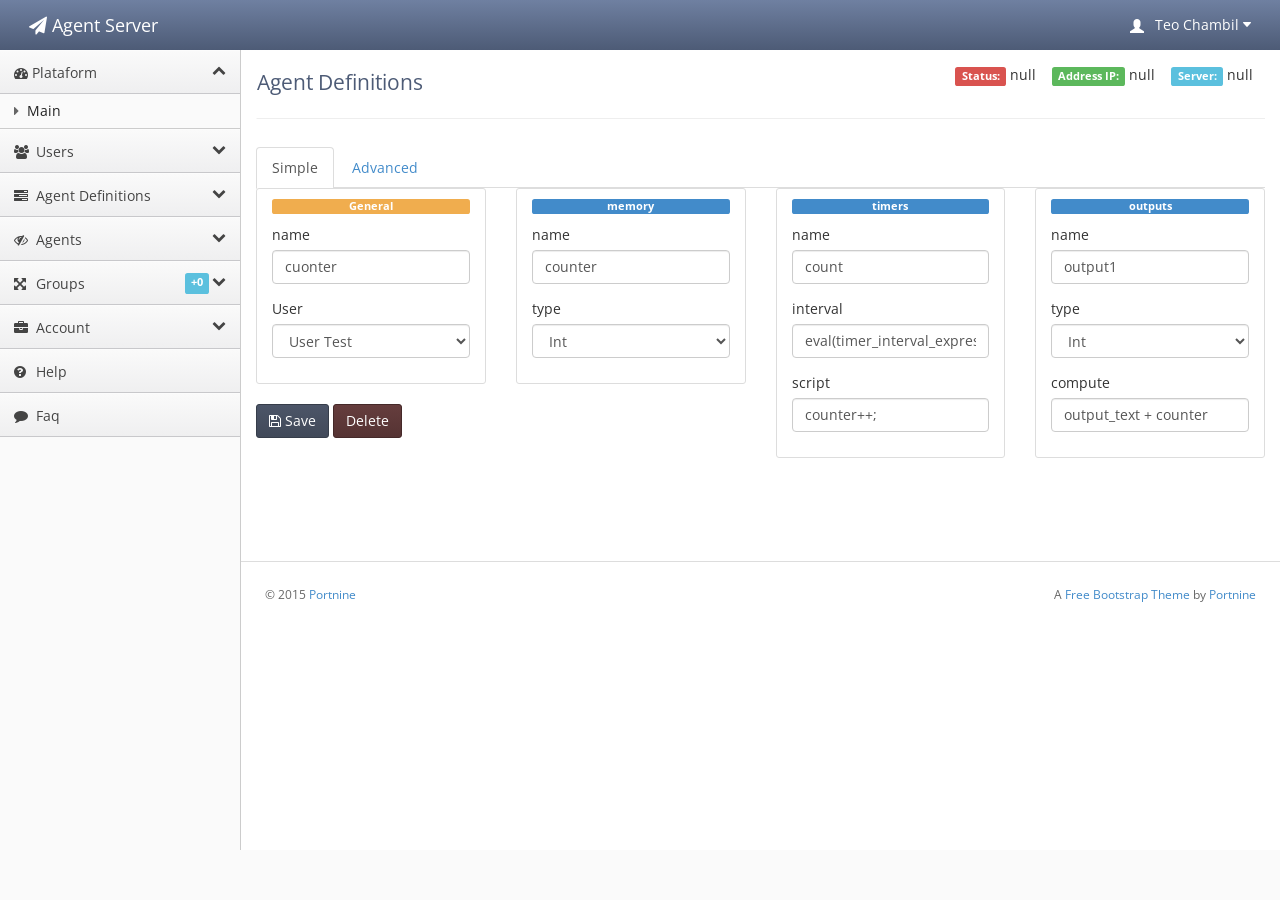
==== src/main/webapp/agent.html @ 06904066 "add frontend for manage plataform" ====
<!doctype html>
<html lang="en">
<head>
    <meta charset="utf-8">
    <title>Agent Server</title>
    <meta content="IE=edge,chrome=1" http-equiv="X-UA-Compatible">
    <meta name="viewport" content="width=device-width, initial-scale=1.0">
    <meta name="description" content="">
    <meta name="author" content="">

    <link href='http://fonts.googleapis.com/css?family=Open+Sans:400,700' rel='stylesheet' type='text/css'>
    <link rel="stylesheet" type="text/css" href="css/bootstrap.css">
    <link rel="stylesheet" href="css/font-awesome.css">

    <script src="js/site/jquery-1.11.1.min.js" type="text/javascript"></script>
    <script src="js/site/jquery.knob.js" type="text/javascript"></script>
    <script src="../js/user.js"></script>
    <script src="../js/system.js"></script>
    <script type="text/javascript">
        $(function () {
            $(".knob").knob();
        });
    </script>


    <link rel="stylesheet" type="text/css" href="css/theme.css">
    <link rel="stylesheet" type="text/css" href="css/premium.css">

</head>
<body class=" theme-blue">

<!-- Demo page code -->

<script type="text/javascript">
    $(function () {
        var match = document.cookie.match(new RegExp('color=([^;]+)'));
        if (match) var color = match[1];
        if (color) {
            $('body').removeClass(function (index, css) {
                return (css.match(/\btheme-\S+/g) || []).join(' ')
            })
            $('body').addClass('theme-' + color);
        }

        $('[data-popover="true"]').popover({html: true});

    });
</script>
<style type="text/css">
    #line-chart {
        height: 300px;
        width: 800px;
        margin: 0px auto;
        margin-top: 1em;
    }

    .navbar-default .navbar-brand, .navbar-default .navbar-brand:hover {
        color: #fff;
    }
</style>

<script type="text/javascript">
    $(function () {
        var uls = $('.sidebar-nav > ul > *').clone();
        uls.addClass('visible-xs');
        $('#main-menu').append(uls.clone());
    });
</script>

<!-- Le HTML5 shim, for IE6-8 support of HTML5 elements -->
<!--[if lt IE 9]>
<script src="http://html5shim.googlecode.com/svn/trunk/html5.js"></script>
<![endif]-->

<!--[if lt IE 7 ]>
<body class="ie ie6"> <![endif]-->
<!--[if IE 7 ]>
<body class="ie ie7 "> <![endif]-->
<!--[if IE 8 ]>
<body class="ie ie8 "> <![endif]-->
<!--[if IE 9 ]>
<body class="ie ie9 "> <![endif]-->
<!--[if (gt IE 9)|!(IE)]><!-->

<!--<![endif]-->

<div class="navbar navbar-default" role="navigation">
    <div class="navbar-header">
        <button type="button" class="navbar-toggle collapsed" data-toggle="collapse" data-target=".navbar-collapse">
            <span class="sr-only">Toggle navigation</span>
            <span class="icon-bar"></span>
            <span class="icon-bar"></span>
            <span class="icon-bar"></span>
        </button>
        <a class="" href="index.html"><span class="navbar-brand"><span
                class="fa fa-paper-plane"></span> Agent Server</span></a>

    </div>

    <div class="navbar-collapse collapse" style="height: 1px;">
        <ul id="main-menu" class="nav navbar-nav navbar-right">
            <li class="dropdown hidden-xs">
                <a href="#" class="dropdown-toggle" data-toggle="dropdown">
                    <span class="glyphicon glyphicon-user padding-right-small"
                          style="position:relative;top: 3px;"></span> Teo Chambil
                    <i class="fa fa-caret-down"></i>
                </a>

                <ul class="dropdown-menu">
                    <li><a href="./">My Account</a></li>
                    <li class="divider"></li>
                    <li><a href="./">Users</a></li>
                    <li class="divider"></li>
                    <li><a tabindex="-1" href="sign-in.html">Logout</a></li>
                </ul>
            </li>
        </ul>

    </div>
</div>
</div>


<div class="sidebar-nav">
    <ul>
        <!--<Plataform]-->
        <li><a href="#"
               data-target=".dashboard-menu" class="nav-header" data-toggle="collapse"><i
                class="fa fa-fw fa-dashboard"></i>Plataform<i class="fa fa-collapse"></i></a></li>
        <li>
            <ul class="dashboard-menu nav nav-list collapse in">
                <li><a href="index.html"><span class="fa fa-caret-right"></span> Main</a></li>

            </ul>
        </li>
        <!--<Users]-->
        <li><a href="#" data-target=".users-menu" class="nav-header collapsed" data-toggle="collapse"><i
                class="fa fa-fw fa-users"></i> Users<i class="fa fa-collapse"></i></a>
        </li>
        <li>
            <ul class="users-menu nav nav-list collapse">
                <li><a href="user.html"><span class="fa fa-caret-right"></span> User Profile</a></li>
                <li><a href="listuser.html"><span class="fa fa-caret-right"></span> User List</a></li>

            </ul>
        </li>

        <!--<Agent Definitions]-->
        <li><a href="#" data-target=".legal-menu" class="nav-header collapsed" data-toggle="collapse"><i
                class="fa fa-fw fa-tasks"></i> Agent Definitions<i class="fa fa-collapse"></i></a>
        </li>
        <li>
            <ul class="legal-menu nav nav-list collapse">

                <li><a href="agentdefinition.html"><span class="fa fa-caret-right"></span> Definitions</a></li>

            </ul>
        </li>
        <!--<Agents]-->
        <li data-popover="true" rel="popover" data-placement="right"><a href="#" data-target=".premium-menu"
                                                                        class="nav-header collapsed"
                                                                        data-toggle="collapse">
            <i class="fa fa-fw fa-eye-slash"></i> Agents<i class="fa fa-collapse"></i></a>
        </li>
        <li>
            <ul class="premium-menu nav nav-list collapse">
                <li>
                    <a href="premium-profile.html"><span class="fa fa-caret-right"></span> Enhanced Profile</a>
                </li>
            </ul>
        </li>
        <!--<Groups]-->
        <li data-popover="true" rel="popover" data-placement="right"><a href="#" data-target=".group-menu"
                                                                        class="nav-header collapsed"
                                                                        data-toggle="collapse">
            <i class="fa fa-fw fa-arrows-alt"></i> Groups<i class="fa fa-collapse"></i><span
                class="label label-info">+0</span></a>
        </li>
        <li>
            <ul class="group-menu nav nav-list collapse">
                <li>
                    <a href="premium-profile.html"><span class="fa fa-caret-right"></span> Enhasasasanced Profile</a>
                </li>
            </ul>
        </li>
        <!--<Account]-->
        <li><a href="#" data-target=".accounts-menu" class="nav-header collapsed" data-toggle="collapse"><i
                class="fa fa-fw fa-briefcase"></i> Account <i class="fa fa-collapse"></i></a>
        </li>
        <li>
            <ul class="accounts-menu nav nav-list collapse">
                <li><a href="sign-in.html"><span class="fa fa-caret-right"></span> Sign In</a></li>
                <li><a href="sign-up.html"><span class="fa fa-caret-right"></span> Sign Up</a></li>
                <li><a href="reset-password.html"><span class="fa fa-caret-right"></span> Reset Password</a></li>
            </ul>
        </li>

        <!--<Help]-->
        <li><a href="help.html" class="nav-header"><i class="fa fa-fw fa-question-circle"></i> Help</a>

        </li>
        <!--<Faq]-->
        <li><a href="faq.html" class="nav-header"><i class="fa fa-fw fa-comment"></i> Faq</a>
        </li>

    </ul>
</div>

<div class="content">
<div class="stats">
    <span   class="label label-danger">Status:</span> <span id="headerStatus">null</span>
    <span>&nbsp;&nbsp;</span>
    <span class="label label-success">Address IP:</span> <span id="headerIp">null</span>
    <span>&nbsp;&nbsp;</span>
    <span class="label label-info">Server:</span> <span id="headerServer">null</span>
    <span>&nbsp;&nbsp;</span>
</div>

<div class="header">
    <h1 class="page-title">Agent Definitions</h1>
</div>
<div class="main-content">
<ul class="nav nav-tabs">
    <li class="active"><a href="#home" data-toggle="tab">Simple</a></li>
    <li><a href="#advanced" data-toggle="tab">Advanced</a></li>

</ul>

<div class="row">
<div id="myTabContent" class="tab-content">

<div class="tab-pane active in" id="home">

    <div class="col-md-3">
        <div class="widget">
            <ul class="cards list-group">
                <li class="list-group-item">
                    <p class="label label-warning header-label">General</p>
                    <div class="form-group">
                        <label>name</label>
                        <input type="text" name="id" id="namegeneral" class="form-control" value="cuonter"/>

                    </div>
                    <div class="form-group">
                        <label>User</label>
                        <select name="DropUsergeneral" id="DropUserGeneral" class="form-control">
                            <option value="Test">User Test</option>
                        </select>

                    </div>

                </li>
            </ul>
            <button id="btnsimpleSdve" class="btn btn-primary"><i class="fa fa-save"></i> Save</button>
            <a href="#myModal" data-toggle="modal" class="btn btn-danger">Delete</a>
            <br/>      <br/>
            <div id="idMessagsedUser" style="margin: 0 auto; text-align: left; width: 800px">
            </div>

        </div>
    </div><!-- finish col-md-3-->



    <div class="col-md-3">

        <div class="widget">

            <ul class="cards list-group">
                <li class="list-group-item">
                    <p class="label label-primary header-label">memory</p>
                    <div class="form-group">
                        <label>name</label>
                        <input type="text" name="id" id="simplenamenemory" class="form-control" value="counter"/>

                    </div>
                    <div class="form-group">
                        <label>type</label>

                        <select   id="simpletypenemory" class="form-control">
                            <option value="int">Int</option>
                            <option value="string">String</option>
                            <option value="list">list</option>
                            <option value="map">map</option>
                            <option value="web">web</option>
                            <option value="boolean">boolean</option>
                            <option value="float">float</option>

                        </select>
                    </div>

                </li>
            </ul>


        </div>
    </div><!-- finish col-md-3-->

    <div class="col-md-3">
        <div class="widget">
            <ul class="cards list-group">
                <li class="list-group-item">
                    <p class="label label-primary header-label">timers</p>
                    <div class="form-group">
                        <label>name</label>
                        <input type="text" name="id" id="simplenametimers" class="form-control" value="count"/>

                    </div>
                    <div class="form-group">
                        <label>interval</label>
                        <input type="text" name="id" id="simpleintervaltimers" class="form-control" value="eval(timer_interval_expression)"/>

                    </div>
                    <div class="form-group">
                        <label>script</label>
                        <input type="text" name="id" id="simplescripttimers" class="form-control" value="counter++;"/>

                    </div>

                </li>
            </ul>
        </div>
    </div><!-- finish col-md-3-->

    <div class="col-md-3">
        <div class="widget">
            <ul class="cards list-group">
                <li class="list-group-item">
                    <p class="label label-primary header-label">outputs</p>
                    <div class="form-group">
                        <label>name</label>
                        <input type="text" name="id" id="simplenameoutputs" class="form-control" value="output1"/>

                    </div>
                    <div class="form-group">
                        <label>type</label>

                        <select   id="simpletypeoutputs" class="form-control">
                            <option value="int">Int</option>
                            <option value="string">String</option>
                            <option value="list">list</option>
                            <option value="map">map</option>
                            <option value="web">web</option>
                            <option value="boolean">boolean</option>
                            <option value="float">float</option>

                        </select>
                    </div>
                    <div class="form-group">
                        <label>compute</label>
                        <input type="text" name="id" id="simplecomputeoutputs" class="form-control" value="output_text + counter"/>

                    </div>

                </li>

            </ul>

        </div>
    </div><!-- finish col-md-3-->

</div><!-- finish simple-->

<div class="tab-pane fade" id="advanced">
    <div class="col-md-3">
        <div class="widget">
            <ul class="cards list-group">
                <li class="list-group-item">
                    <p class="label label-warning header-label">General</p>
                    <div class="form-group">
                        <label>name</label>
                        <input type="text" name="id" id="advancenamegeneral" class="form-control" value="cuonter"/>

                    </div>
                    <div class="form-group">
                        <label>User</label>

                        <select name="DropUsergeneral" id="advanceusergeneral" class="form-control">
                            <option value="Test">User Test</option>
                        </select>
                    </div>

                </li>
            </ul>
            <button id="btnadvanceSdve" class="btn btn-primary"><i class="fa fa-save"></i> Save</button>
            <a href="#myModal" data-toggle="modal" class="btn btn-danger">Delete</a>
            <br/>      <br/>
            <div id="idMessagsesdUser" style="margin: 0 auto; text-align: left; width: 800px">
            </div>

        </div>
    </div><!-- finish col-md-3-->

    <div class="col-md-3">
        <div class="widget">
            <ul class="cards list-group">
                <li class="list-group-item">
                    <p class="label label-primary header-label">parameters input</p>
                    <div class="form-group">
                        <label>name</label>
                        <input type="text" name="id" id="name" class="form-control" value="timer_interval_expression"/>

                    </div>
                    <div class="form-group">
                        <label>type</label>

                        <select   id="typeparameterinput" class="form-control">
                            <option value="int">Int</option>
                            <option value="string">String</option>
                            <option value="list">list</option>
                            <option value="map">map</option>
                            <option value="web">web</option>
                            <option value="boolean">boolean</option>
                            <option value="float">float</option>

                        </select>
                    </div>
                    <div class="form-group">
                        <label>default_value</label>
                        <input type="text" name="id" id="default_value" class="form-control" value="seconds(3)"/>

                    </div>
                </li>
                <li class="list-group-item">
                    <p class="label label-primary header-label">parameters out</p>
                    <div class="form-group">
                        <label>name</label>
                        <input type="text" name="id" id="name1" class="form-control" value="output_text"/>

                    </div>
                    <div class="form-group">
                        <label>type</label>


                        <select   id="typeparameterout" class="form-control">

                            <option value="string">String</option>
                            <option value="int">Int</option>
                            <option value="list">list</option>
                            <option value="map">map</option>
                            <option value="web">web</option>
                            <option value="boolean">boolean</option>
                            <option value="float">float</option>

                        </select>
                    </div>
                    <div class="form-group">
                        <label>default_value</label>
                        <input type="text" name="id" id="default_value1" class="form-control" value="The count is"/>

                    </div>
                </li>
            </ul>
        </div>
    </div>

    <div class="col-md-3">
        <div class="widget">
            <ul class="cards list-group">
                <li class="list-group-item">
                    <p class="label label-primary header-label">memory</p>
                    <div class="form-group">
                        <label>name</label>
                        <input type="text" name="id" id="namenemory" class="form-control" value="counter"/>

                    </div>
                    <div class="form-group">
                        <label>type</label>

                        <select   id="typenemory" class="form-control">
                            <option value="int">Int</option>
                            <option value="string">String</option>
                            <option value="list">list</option>
                            <option value="map">map</option>
                            <option value="web">web</option>
                            <option value="boolean">boolean</option>
                            <option value="float">float</option>

                        </select>
                    </div>

                </li>
                <li class="list-group-item">
                    <p class="label label-primary header-label">outputs</p>
                    <div class="form-group">
                        <label>name</label>
                        <input type="text" name="id" id="nameoutputs" class="form-control" value="output1"/>

                    </div>
                    <div class="form-group">
                        <label>type</label>


                        <select   id="typeoutputs" class="form-control">
                            <option value="string">String</option>
                            <option value="int">Int</option>
                            <option value="list">list</option>
                            <option value="map">map</option>
                            <option value="web">web</option>
                            <option value="boolean">boolean</option>
                            <option value="float">float</option>

                        </select>
                    </div>
                    <div class="form-group">
                        <label>compute</label>
                        <input type="text" name="id" id="computeoutputs" class="form-control" value="output_text + counter"/>

                    </div>

                </li>
            </ul>

        </div>
    </div>

    <div class="col-md-3">
        <div class="widget">
            <ul class="cards list-group">
                <li class="list-group-item">
                    <p class="label label-primary header-label">timers</p>
                    <div class="form-group">
                        <label>name</label>
                        <input type="text" name="id" id="nametimers" class="form-control" value="count"/>

                    </div>
                    <div class="form-group">
                        <label>interval</label>
                        <input type="text" name="id" id="intervaltimers" class="form-control" value="eval(timer_interval_expression)"/>

                    </div>
                    <div class="form-group">
                        <label>script</label>
                        <input type="text" name="id" id="scripttimers" class="form-control" value="counter++;"/>

                    </div>

                </li>

            </ul>

        </div>
    </div>


</div>

</div>
</div>

<div class="modal small fade" id="myModal" tabindex="-1" role="dialog" aria-labelledby="myModalLabel"
     aria-hidden="true">
    <div class="modal-dialog">
        <div class="modal-content">
            <div class="modal-header">
                <button type="button" class="close" data-dismiss="modal" aria-hidden="true">×</button>
                <h3 id="myModalLabel">Delete Confirmation</h3>
            </div>
            <div class="modal-body">

                <p class="error-text"><i class="fa fa-warning modal-icon"></i>Are you sure you want to delete
                    the Agent Definitions?</p>
            </div>
            <div class="modal-footer">
                <button class="btn btn-default" data-dismiss="modal" aria-hidden="true">Cancel</button>
                <button id="btndefinitionDelete" class="btn btn-danger" data-dismiss="modal">Delete</button>
            </div>
        </div>
    </div>
</div>


<footer>
    <hr>
    <p class="pull-right">A <a href="http://www.portnine.com/bootstrap-themes" target="_blank">Free Bootstrap
        Theme</a> by <a href="http://www.portnine.com" target="_blank">Portnine</a></p>

    <p>© 2015 <a href="http://www.portnine.com" target="_blank">Portnine</a></p>
</footer>
</div>
</div>
<script src="js/site/bootstrap.js"></script>
<script type="text/javascript">
    $("[rel=tooltip]").tooltip();
    $(function () {
        $('.demo-cancel-click').click(function () {
            return false;
        });
    });
</script>


</body>
</html>
---- src/main/webapp/css/theme.css ----
/*---------------------------------------------------
    LESS Elements 0.6
  ---------------------------------------------------
    A set of useful LESS mixins by Dmitry Fadeyev
    Special thanks for mixin suggestions to:
      Kris Van Herzeele,
      Benoit Adam,
      Portenart Emile-Victor,
      Ryan Faerman

    More info at: http://lesselements.com
-----------------------------------------------------*/
/*Standard Elements*/
body {
    background: #fafafa;
    background-position: initial initial;
    background-repeat: initial initial;
    margin: 0px;
    padding: 0px;
}

body,
h1,
h2,
h3,
h4,
h5,
h6,
p,
a,
.h1,
.h2,
.h3,
.h4,
.h5,
.h6 {
    font-family: 'Open Sans', helvetica, arial, sans-serif;
}

a:hover {
    text-decoration: none;
}

h1 {
    color: #4d5b76;
    font-size: 3em;
}

h2 {
    font-size: 1.75em;
    color: #3a4a53;
}

h3 {
    font-size: 1.25em;
}

hr {
    border-top: 1px solid #ddd;
    border-bottom: 1px solid #fff;
}

label {
    font-weight: normal;
}

.text-sm {
    font-size: .8em;
}

.padding-top {
    padding-top: 1em;
}

.padding-bottom {
    padding-bottom: 1em;
}

.padding-right {
    padding-right: 1em;
}

.padding-left {
    padding-left: 1em;
}

.padding-top-small {
    padding-top: .5em;
}

.padding-bottom-small {
    padding-bottom: .5em;
}

.padding-right-small {
    padding-right: .5em;
}

.padding-left-small {
    padding-left: .5em;
}

.label.header-label {
    display: block;
    margin-bottom: 1em;
}

.label.img-label {
    display: block;
    border-top-left-radius: 0px;
    border-top-right-radius: 0px;
}

/*Navbar*/
.navbar-collapse {
    position: relative;
    z-index: 9999;
}

.navbar-default .navbar-nav > li > a:focus {
    color: #fff;
}

.navbar-default .navbar-toggle .icon-bar {
    color: #eee;
    background-color: #eee;
}

.navbar {
    -webkit-box-shadow: 0px 0px 3px #cccccc;
    -moz-box-shadow: 0px 0px 3px #cccccc;
    box-shadow: 0px 0px 3px #cccccc;
    padding: 0em 1em;
    margin: 0px;
    -webkit-border-radius: 0px;
    -moz-border-radius: 0px;
    border-radius: 0px;
    -moz-background-clip: padding;
    -webkit-background-clip: padding-box;
    background-clip: padding-box;
    border: 0px;
    border-bottom: none;
}

.navbar .nav > li > a {
    color: #fff;
    text-shadow: none;
}

.navbar .nav > li:hover {
    background-color: #444;
}

.navbar .nav > li > a:hover {
    color: #fff;
}

.navbar .dropdown-menu a:hover {
    background: none;
    color: #000;
}

.navbar .nav li.dropdown.open > .dropdown-toggle {
    background-color: #444;
    color: #fff;
}

.navbafr {
    position: relative;
    z-index: 20;
    margin: 0px;
    -webkit-box-shadow: 0px 0px 3px #cccccc;
    -moz-box-shadow: 0px 0px 3px #cccccc;
    box-shadow: 0px 0px 3px #cccccc;
    padding: 0em 1em;
    margin: 0px;
    -webkit-border-radius: 0px;
    -moz-border-radius: 0px;
    border-radius: 0px;
    -moz-background-clip: padding;
    -webkit-background-clip: padding-box;
    background-clip: padding-box;
    border: 0px;
    border-bottom: none;
}

.navbafr .brand {
    text-shadow: none;
}

.navbafr .nav {
    margin-right: -2em;
}

.navbafr .nav > li > a {
    color: #fff;
    text-shadow: none;
}

.navbafr .nav > li:hover {
    background-color: #444;
}

.navbafr .nav > li > a:hover {
    color: #fff;
}

.navbafr .dropdown-menu a:hover {
    background: none;
    color: #000;
}

.navbafr .nav li.dropdown.open > .dropdown-toggle {
    background-color: #444;
    color: #fff;
}

.content {
    position: relative;
    min-height: 800px;
    background: #fff;
    margin-left: 240px;
    border-left: 1px solid #cccccc;
    padding: 15px 15px 0px 15px;
}

.header {
    background: #fff;
    border-bottom: 1px solid #cccccc;
    border-bottom: 1px solid #eee;
    border-left: 1px solid #ffffff;
    padding: .5em 0em 1em 0em;
    margin: 0px 0em 2em 0em;
}

.header h1 {
    margin: 0em 0em .5em 0em;
    padding: 0em;
    line-height: 1em;
    font-size: 1.5em;
    font-weight: normal;
}

.breadcrumb {
    -webkit-box-shadow: none;
    -moz-box-shadow: none;
    box-shadow: none;
    -webkit-border-radius: 0px;
    -moz-border-radius: 0px;
    border-radius: 0px;
    -moz-background-clip: padding;
    -webkit-background-clip: padding-box;
    background-clip: padding-box;
    background: #fff;
    margin-bottom: .5em;
    margin-bottom: 0em;
    padding-left: 0em;
    padding-right: 0em;
    font-size: .75em;
}

.page-content {
    padding: 1em;
}

footer {
    padding: 1em;
    margin-top: 4em;
    color: #666;
    font-size: .85em;
    line-height: 1.3em;
    margin: 4em -3px 0em -3px;
}

footer hr {
    margin: 2em -2em;
}

.nav-tabs > li {
    margin-bottom: -2px;
}

/*Quick Toolbar*/
.btn-toolbar.quick-toolbar {
    float: right;
}

.btn-toolbar.quick-toolbar .btn {
    width: 60px;
    height: 60px;
    display: inline-block;
}

.btn-toolbar.list-toolbar {
    margin-bottom: 1em;
}

.stats {
    float: right;
}

.stats p.stat {
    margin: 1em 0em 0em 1em;
}

.stats .stat {
    float: left;
    margin-left: 1em;
    line-height: 2.5em;
    font-size: .9em;
}

.stats .stat .label {
    font-size: 1em;
}

.stats .stat .number {
    font-weight: bold;
    margin-right: .5em;
    padding: .5em;
    border: 1px solid #ccc;
    background: #eeeeee;
    background: -webkit-gradient(linear, left bottom, left top, color-stop(0, #e3e3e3), color-stop(1, #ffffff));
    background: -ms-linear-gradient(bottom, #e3e3e3, #ffffff);
    background: -moz-linear-gradient(center bottom, #e3e3e3 0%, #ffffff 100%);
    background: -o-linear-gradient(bottom, #e3e3e3, #ffffff);
    filter: progid:dximagetransform.microsoft.gradient(startColorStr='#e3e3e3', EndColorStr='#ffffff');
    -ms-filter: "progid:DXImageTransform.Microsoft.gradient(startColorStr='#ffffff',EndColorStr='#e3e3e3')";
    -webkit-box-shadow: 1px 1px 0px #ffffff;
    -moz-box-shadow: 1px 1px 0px #ffffff;
    box-shadow: 1px 1px 0px #ffffff;
    text-shadow: 1px 1px 1px #fff;
}

.list-group-item:first-child {
    border-top-left-radius: 3px;
    border-top-right-radius: 3px;
}

.list-group-item:last-child {
    border-bottom-left-radius: 3px;
    border-bottom-right-radius: 3px;
}

/*Blocks*/
.panel {
    border: 1px solid #ccc;
    background: white;
    border-radius: 3px;
}

.dialog .panel {
    -webkit-box-shadow: 1px 1px 0px #ffffff;
    -moz-box-shadow: 1px 1px 0px #ffffff;
    box-shadow: 1px 1px 0px #ffffff;
}

.panel .panel-heading {
    border-bottom: 1px solid #ccc;
    border-left: none;
    color: #333;
    display: block;
    margin-bottom: 0px;
    text-shadow: none;
    text-transform: none;
    font-size: .85em;
    line-height: 1.5em;
    background: #efefef;
    background: -webkit-gradient(linear, left bottom, left top, color-stop(0, #efefef), color-stop(1, #fafafa));
    background: -ms-linear-gradient(bottom, #efefef, #fafafa);
    background: -moz-linear-gradient(center bottom, #efefef 0%, #fafafa 100%);
    background: -o-linear-gradient(bottom, #efefef, #fafafa);
    filter: progid:dximagetransform.microsoft.gradient(startColorStr='#e3e3e3', EndColorStr='#ffffff');
    -ms-filter: "progid:DXImageTransform.Microsoft.gradient(startColorStr='#fafafa',EndColorStr='#efefef')";
    box-shadow: inset 0px 1px 1px white;
}

.panel .panel-heading:not(.no-collapse):hover {
    background: #efefef;
    background: -webkit-gradient(linear, left bottom, left top, color-stop(0, #e2e2e2), color-stop(1, #fafafa));
    background: -ms-linear-gradient(bottom, #e2e2e2, #fafafa);
    background: -moz-linear-gradient(center bottom, #e2e2e2 0%, #fafafa 100%);
    background: -o-linear-gradient(bottom, #e2e2e2, #fafafa);
    filter: progid:dximagetransform.microsoft.gradient(startColorStr='#e3e3e3', EndColorStr='#ffffff');
    -ms-filter: "progid:DXImageTransform.Microsoft.gradient(startColorStr='#fafafa',EndColorStr='#e2e2e2')";
}

.panel .panel-heading .panel-icon {
    border-right: 1px solid #AAA;
    box-shadow: 1px 0px 1px #fff;
    border-left: none;
    text-align: center;
    padding-left: 1em;
    line-height: 2em;
    margin-top: -0.25em;
}

.panel .panel-heading .panel-icon a {
    padding: 0em;
}

.panel .panel-heading .panel-icon [class*="icon-"] {
    padding: 0em 1em;
    line-height: 1em;
}

.panel .panel-heading .panel-icon.pull-right {
    border-left: 1px solid #AAA;
    border-right: none;
    box-shadow: inset 1px 0px 1px #fff;
}

.panel .panel-heading .label {
    float: right;
    line-height: 1.5em;
    -webkit-box-shadow: 1px 1px 0px #ffffff;
    -moz-box-shadow: 1px 1px 0px #ffffff;
    box-shadow: 1px 1px 0px #ffffff;
}

p.panel-heading,
a.panel-heading,
.panel-heading a {
    color: #505050;
    display: block;
    outline: none;
}

a.panel-heading:hover,
.panel-heading a:hover {
    color: #505050;
}

.panel-body {
    min-height: .25em;
}

.panel-body h1,
.panel-body h2,
.panel-body h3,
.panel-body h4,
.panel-body h5,
.panel-body h6,
.panel-body table {
    margin-top: 12px;
}

.panel-body.collapse {
    margin-top: 0em;
    margin-bottom: 0em;
}

/*Navigation*/
.sidebar-nav {
    width: 240px;
    position: absolute;
    float: left;
    border-top: none;
    border-left: none;
    margin: 0em;
}

.sidebar-nav ul {
    list-style: none;
    padding-left: 0px;
}

.sidebar-nav li a .fa-caret-right {
    color: #666;
    padding-right: .25em;
}

.sidebar-nav .nav-header {
    border-top: 1px solid #fcfcfc;
    border-bottom: 1px solid #c8c8cb;
    background: #efeff0;
    background: -webkit-gradient(linear, left bottom, left top, color-stop(0, #efeff0), color-stop(1, #fafafa));
    background: -ms-linear-gradient(bottom, #efeff0, #fafafa);
    background: -moz-linear-gradient(center bottom, #efeff0 0%, #fafafa 100%);
    background: -o-linear-gradient(bottom, #efeff0, #fafafa);
    filter: progid:dximagetransform.microsoft.gradient(startColorStr='#e3e3e3', EndColorStr='#ffffff');
    -ms-filter: "progid:DXImageTransform.Microsoft.gradient(startColorStr='#fafafa',EndColorStr='#efeff0')";
    border-left: none;
    color: #444;
    display: block;
    font-weight: normal;
    font-size: 1em;
    line-height: 2.5em;
    padding: .25em .25em .25em 1em;
    margin-bottom: 0px;
    text-shadow: none;
    text-transform: none;
    /*Change the arrow direction if the item is collapsed*/

}

.sidebar-nav .nav-header .label {
    float: right;
    margin-top: .5em;
    margin-right: .25em;
    line-height: 1.5em;
}

.sidebar-nav .nav-header:hover {
    background: #efeff0;
    background: -webkit-gradient(linear, left bottom, left top, color-stop(0, #efeff0), color-stop(1, #ffffff));
    background: -ms-linear-gradient(bottom, #efeff0, #ffffff);
    background: -moz-linear-gradient(center bottom, #efeff0 0%, #ffffff 100%);
    background: -o-linear-gradient(bottom, #efeff0, #ffffff);
    filter: progid:dximagetransform.microsoft.gradient(startColorStr='#e3e3e3', EndColorStr='#ffffff');
    -ms-filter: "progid:DXImageTransform.Microsoft.gradient(startColorStr='#ffffff',EndColorStr='#efeff0')";
}

.sidebar-nav .nav-header.collapsed .fa-collapse::before {
    content: "\f078";
}

.sidebar-nav .nav-header .fa-collapse::before {
    content: "\f077";
}

.sidebar-nav .nav-header .fa-collapse,
.sidebar-nav .nav-header .fa-collapse {
    float: right;
}

.sidebar-nav .nav-header .label {
    float: right;
    margin-top: .7em;
    line-height: 1.5em;
}

.sidebar-nav .nav-header i[class*="fa-"] {
    line-height: 2.25em;
    padding-right: .75em;
}

.sidebar-nav .nav-list {
    margin: 0px;
    border: 0px;
    background: #fafafa;
}

.sidebar-nav .nav-list > li > a:hover {
    background: #d2d2dd;
}

.sidebar-nav .nav-list > .active > a,
.sidebar-nav .nav-list > .active > a:hover {
    text-shadow: none;
    background: #e5e5ea;
    border-top: 1px solid #d0d0d6;
    border-bottom: 1px solid #d0d0d6;
}

.sidebar-nav .nav-list li:first-child.active a {
    border-top: 0px;
}

.sidebar-nav .nav-list li:last-child.active a {
    border-bottom: 0px;
}

.sidebar-nav .nav-list > li:hover {
    border-left: 4px solid #8989a6;
    overflow: hidden;
}

.sidebar-nav .nav-list > li:hover a {
    margin-left: -4px;
}

.sidebar-nav .nav-list > .active {
    overflow: hidden;
    border-left: 4px solid #909096;
}

.sidebar-nav .nav-list > .active a {
    margin-left: -4px;
}

.sidebar-nav .nav-list > .active > a:hover {
    background: #c3c3d2;
}

.sidebar-nav .nav-list > li > a {
    color: #222;
    padding: .5em 1em;
}

.sidebar-nav .nav-list.collapse.in {
    border-bottom: 1px solid #ccc;
}

/*Buttons*/
.btn {
    -webkit-border-radius: 3px;
    -moz-border-radius: 3px;
    border-radius: 3px;
}

.btn-primary {
    background-color: #414959;
    background-image: -webkit-gradient(linear, 0 0, 0 100%, from(#4c5568), to(#414959));
    border: 1px solid #363d4a;
    font-weight: normal;
}

.btn-primary:hover {
    background-color: #414959;
    *background-color: #414959;
}

.btn-danger {
    background-color: #553333;
    background-image: -webkit-gradient(linear, 0 0, 0 100%, from(#653d3d), to(#553333));
    border: 1px solid #452929;
    font-weight: normal;
}

.btn-danger:hover {
    background-color: #553333;
    *background-color: #553333;
}

.btn-success {
    background-color: #556665;
    background-image: -webkit-gradient(linear, 0 0, 0 100%, from(#617473), to(#556665));
    border: 1px solid #495857;
    font-weight: normal;
}

.btn-success:hover {
    background-color: #556665;
    *background-color: #556665;
}

.btn-warning {
    background-color: #aaaa55;
    background-image: -webkit-gradient(linear, 0 0, 0 100%, from(#b3b366), to(#aaaa55));
    border: 1px solid #99994d;
    font-weight: normal;
}

.btn-warning:hover {
    background-color: #aaaa55;
    *background-color: #aaaa55;
}

.well {
    background-color: #fff;
    border: 1px solid #ccc;
    -webkit-box-shadow: 1px 1px 0px #ffffff;
    -moz-box-shadow: 1px 1px 0px #ffffff;
    box-shadow: 1px 1px 0px #ffffff;
    -webkit-border-radius: 0px;
    -moz-border-radius: 0px;
    border-radius: 0px;
    -moz-background-clip: padding;
    -webkit-background-clip: padding-box;
    background-clip: padding-box;
}

/*Faq*/
.faq-content ul,
.faq-content ol {
    padding-left: 1.5em;
}

.faq-content ul .top,
.faq-content ol .top {
    float: right;
    line-height: 1.25em;
    padding: .75em 0em;
}

/*Gallery*/
.gallery {
    text-align: center;
}

.gallery > img {
    margin: .5em .5em .5em .5em;
}

.img-polaroid {
    -webkit-box-shadow: none;
    -moz-box-shadow: none;
    box-shadow: none;
    border: 1px solid #ddd;
}

.dialog {
    margin: 0px auto;
    margin-top: 5em;
    float: none;
    max-width: 400px;
}

.dialog input[type="checkbox"] {
    margin: 0px;
}

.dialog .alert {
    margin-bottom: 1em;
}

.dialog form {
    margin-bottom: 0px;
}

.dialog .remember-me {
    padding: .5em 0em 0em 0em;
}

/*input[type="text"], input[type="password"] {*/
/*.rounded(0px);*/
/*}*/
/*Alerts*/
.alert {
    -webkit-border-radius: 0px;
    -moz-border-radius: 0px;
    border-radius: 0px;
    -moz-background-clip: padding;
    -webkit-background-clip: padding-box;
    background-clip: padding-box;
    padding: .5em 1em;
    margin-top: 1em;
    border: 1px solid #f2e187;
    background: #f7ecb5;
    background: -webkit-gradient(linear, left bottom, left top, color-stop(0, #f7ecb5), color-stop(1, #fcf8e3));
    background: -ms-linear-gradient(bottom, #f7ecb5, #fcf8e3);
    background: -moz-linear-gradient(center bottom, #f7ecb5 0%, #fcf8e3 100%);
    background: -o-linear-gradient(bottom, #f7ecb5, #fcf8e3);
    filter: progid:dximagetransform.microsoft.gradient(startColorStr='#e3e3e3', EndColorStr='#ffffff');
    -ms-filter: "progid:DXImageTransform.Microsoft.gradient(startColorStr='#fcf8e3',EndColorStr='#f7ecb5')";
}

.alert .close {
    right: -0.25em;
}

.alert.alert-error {
    border: 1px solid #712d2d;
    background: #963b3b;
    background: -webkit-gradient(linear, left bottom, left top, color-stop(0, #963b3b), color-stop(1, #b84c4c));
    background: -ms-linear-gradient(bottom, #963b3b, #b84c4c);
    background: -moz-linear-gradient(center bottom, #963b3b 0%, #b84c4c 100%);
    background: -o-linear-gradient(bottom, #963b3b, #b84c4c);
    filter: progid:dximagetransform.microsoft.gradient(startColorStr='#e3e3e3', EndColorStr='#ffffff');
    -ms-filter: "progid:DXImageTransform.Microsoft.gradient(startColorStr='#b84c4c',EndColorStr='#963b3b')";
    color: white;
    text-shadow: none;
}

.alert.alert-info {
    border: 1px solid #85c5e5;
    background: #afd9ee;
    background: -webkit-gradient(linear, left bottom, left top, color-stop(0, #afd9ee), color-stop(1, #d9edf7));
    background: -ms-linear-gradient(bottom, #afd9ee, #d9edf7);
    background: -moz-linear-gradient(center bottom, #afd9ee 0%, #d9edf7 100%);
    background: -o-linear-gradient(bottom, #afd9ee, #d9edf7);
    filter: progid:dximagetransform.microsoft.gradient(startColorStr='#e3e3e3', EndColorStr='#ffffff');
    -ms-filter: "progid:DXImageTransform.Microsoft.gradient(startColorStr='#d9edf7',EndColorStr='#afd9ee')";
}

.alert.alert-success {
    border: 1px solid #a3d48e;
    background: #c1e2b3;
    background: -webkit-gradient(linear, left bottom, left top, color-stop(0, #c1e2b3), color-stop(1, #dff0d8));
    background: -ms-linear-gradient(bottom, #c1e2b3, #dff0d8);
    background: -moz-linear-gradient(center bottom, #c1e2b3 0%, #dff0d8 100%);
    background: -o-linear-gradient(bottom, #c1e2b3, #dff0d8);
    filter: progid:dximagetransform.microsoft.gradient(startColorStr='#e3e3e3', EndColorStr='#ffffff');
    -ms-filter: "progid:DXImageTransform.Microsoft.gradient(startColorStr='#dff0d8',EndColorStr='#c1e2b3')";
}

.knob-container > div {
    display: block !important;
    margin: auto;
}

/*Error Pages*/
.http-error {
    margin-top: 5em;
    text-align: center;
    color: #444;
}

.http-error h1 {
    font-size: 5em;
    line-height: 1em;
    text-shadow: 1px 1px 0px #fff;
    color: #444;
}

.http-error p {
    margin: 0px;
}

.http-error .info {
    font-size: 2em;
    line-height: 1.5em;
    margin-bottom: 1em;
}

.http-error i {
    font-size: 3em;
    line-height: .75em;
    text-shadow: 1px 1px 0px #fff;
}

/*Model*/
.modal {
    -webkit-border-top-right-radius: 0px;
    -webkit-border-bottom-right-radius: 0px;
    -webkit-border-bottom-left-radius: 0px;
    -webkit-border-top-left-radius: 0px;
    -moz-border-radius-topright: 0px;
    -moz-border-radius-bottomright: 0px;
    -moz-border-radius-bottomleft: 0px;
    -moz-border-radius-topleft: 0px;
    border-top-right-radius: 0px;
    border-bottom-right-radius: 0px;
    border-bottom-left-radius: 0px;
    border-top-left-radius: 0px;
    -moz-background-clip: padding;
    -webkit-background-clip: padding-box;
    background-clip: padding-box;
}

.modal.small .modal-dialog {
    width: 370px;
}

.modal.small .modal-dialog .modal-body {
    padding: 1em;
    margin-top: 1em;
}

.modal .modal-icon {
    vertical-align: middle;
    font-size: 3em;
    float: left;
    margin-right: .25em;
}

.modal:focus {
    outline: none;
}

.modal .modal-header h3 {
    font-size: .95em;
    padding: 0em;
    margin: 0em;
}

.modal .modal-footer {
    padding: .75em;
}

.modal .modal-body {
    padding: 2em;
}

.modal p {
    margin: 0em;
    line-height: 1.5em;
}

/*Search*/
.search-well form {
    margin: 1em 0em 1.5em 0em;
}

.search-well label {
    margin-bottom: 0px;
    vertical-align: middle;
}

/*Table of Contents*/
.toc {
    margin-bottom: 2em;
}

.toc h3 {
    font-size: 1em;
    margin-top: 0em;
    padding-top: 0em;
    line-height: 1.4em;
}

.toc h4 {
    color: #555;
    font-size: 1em;
    margin-top: 0em;
    padding-top: 0em;
    line-height: 1.4em;
    margin-bottom: 0em;
    padding-bottom: 0em;
}

/*Dashboard Stats*/
.stat-widget-container {
    text-align: center;
}

.stat-widget-container .stat-widget {
    width: 25%;
    float: left;
}

.stat-widget-container .stat-widget .stat-button {
    position: relative;
}

.stat-widget-container .stat-widget .stat-button .title {
    font-size: 2em;
    font-weight: bold;
    color: #999;
}

.stat-widget-container .stat-widget .stat-button .detail {
    font-size: 1.5em;
    color: #555;
}

table.table.list tr:first-child td {
    border-top: 0px;
}

.table-first-column-check td:first-child,
.table-first-column-number td:first-child,
.table-first-column-check th:first-child,
.table-first-column-number th:first-child {
    width: 16px;
    text-align: center;
}

/* Tweaks for mobile */
@media (max-width: 768px) {
    .content {
        margin: 0em;
    }

    .sidebar-nav {
        float: none;
        width: auto;
        position: relative;
    }

    h1 {
        text-align: center;
    }

    .stats {
        text-align: center;
        margin-top: .5em;
        margin-bottom: 2em;
        float: none;
    }

    .stats .stat {
        float: none;
        display: inline;
    }

    .stat-widget-container .stat-widget {
        font-size: .5em;
    }
}

@media (max-width: 851px) {
    .stat-widget-container .stat-widget {
        font-size: .75em;
    }
}

@media (max-width: 767px) {
    footer hr {
        margin-left: 0em;
        margin-right: 0em;
    }

    .navbar .nav > li > ul {
        margin-left: 1.65em;
    }

    .navbar .nav > li:hover {
        background-color: transparent;
    }

    .nav > li > a:hover,
    .nav > li > a:focus {
        background-color: transparent;
    }

    .sidebar-nav {
        display: none;
    }
}

@media (max-width: 604px) {
    body.http-error {
        font-size: .5em;
    }

    .dialog,
    .row .dialog {
        max-width: 300px;
    }
}

.theme-blue .navbar {
    background: #4d5b76;
    background: -webkit-gradient(linear, left bottom, left top, color-stop(0, #4d5b76), color-stop(1, #6f80a1));
    background: -ms-linear-gradient(bottom, #4d5b76, #6f80a1);
    background: -moz-linear-gradient(center bottom, #4d5b76 0%, #6f80a1 100%);
    background: -o-linear-gradient(bottom, #4d5b76, #6f80a1);
    filter: progid:dximagetransform.microsoft.gradient(startColorStr='#e3e3e3', EndColorStr='#ffffff');
    -ms-filter: "progid:DXImageTransform.Microsoft.gradient(startColorStr='#6f80a1',EndColorStr='#4d5b76')";
}

/* Side notes for calling out things
-------------------------------------------------- */
/* Base styles (regardless of theme) */
.bs-callout {
    margin: 20px 0;
    padding: 15px 30px 15px 15px;
    border-left: 5px solid #eee;
}

.bs-callout-right {
    border-right: 5px solid #eee;
    border-left: 0px;
}

.bs-callout h4 {
    margin-top: 0;
}

.bs-callout p:last-child {
    margin-bottom: 0;
}

.bs-callout code,
.bs-callout .highlight {
    background-color: #fff;
}

/* Themes for different contexts */
.bs-callout-danger {
    background-color: #fcf2f2;
    border-color: #dFb5b4;
}

.bs-callout-warning {
    background-color: #fefbed;
    border-color: #f1e7bc;
}

.bs-callout-info {
    background-color: #f0f7fd;
    border-color: #d0e3f0;
}
---- src/main/webapp/css/premium.css ----
/*Use of these features requires a premium license.*/
/*See http://www.portnine.com/bootstrap-themes for details.*/
/*After purchasing a premium license, the full source code will be available for download.*/

h1.page {
    text-align: center;
    line-height: 1.5em
}

h2.page {
    padding-top: 2em;
    margin-bottom: 1em;
    line-height: 1.5em
}

h3.page-tagline {
    font-size: 1.5em;
    text-align: center;
    margin: 1em 0 2em 0;
    line-height: 1.5em
}

.pricing.non-spaced.three .product {
    width: 33%
}

.pricing.non-spaced.four .product {
    width: 25%
}

.pricing.non-spaced .product {
    margin-left: -1px;
    float: left;
    box-sizing: border-box
}

.pricing .product {
    position: relative;
    z-index: 1;
    margin-bottom: 2em;
    border: 1px solid #ccc;
    overflow: hidden;
    text-align: center
}

.pricing .product.popular {
    font-size: 1.2em;
    margin-top: -1.5em;
    -webkit-box-shadow: 0 0 10px rgba(51, 51, 51, 0.1);
    -moz-box-shadow: 0 0 10px rgba(51, 51, 51, 0.1);
    box-shadow: 0 0 10px rgba(51, 51, 51, 0.1);
    z-index: 2
}

.pricing .product p {
    text-align: left;
    padding: 1em 0
}

.pricing .product h2 {
    font-size: 1.25em;
    padding: .5em .5em;
    margin-bottom: 0;
    text-shadow: 1px 1px 0 #fff;
    -webkit-border-top-right-radius: 5px;
    -webkit-border-bottom-right-radius: 0;
    -webkit-border-bottom-left-radius: 0;
    -webkit-border-top-left-radius: 5px;
    -moz-border-radius-topright: 5px;
    -moz-border-radius-bottomright: 0;
    -moz-border-radius-bottomleft: 0;
    -moz-border-radius-topleft: 5px;
    border-top-right-radius: 5px;
    border-bottom-right-radius: 0;
    border-bottom-left-radius: 0;
    border-top-left-radius: 5px;
    -moz-background-clip: padding;
    -webkit-background-clip: padding-box;
    background-clip: padding-box
}

.pricing .product ul {
    padding-left: 0;
    margin-left: 1em;
    margin-right: 1em;
    margin-bottom: 0;
    list-style: none
}

.pricing .product ul li {
    border-bottom: 1px solid #eee;
    padding: 1em 0;
    font-size: .9em
}

.pricing .product ul li:last-child {
    border-bottom: 0
}

.pricing .product .price {
    text-align: center;
    font-weight: bold
}

.pricing .product .price.large {
    font-size: 1.25em
}

.pricing .product .info {
    font-size: .8em
}

.pricing .product .call-to-action {
    text-align: center;
    margin: 0;
    -webkit-border-top-right-radius: 0;
    -webkit-border-bottom-right-radius: 5px;
    -webkit-border-bottom-left-radius: 5px;
    -webkit-border-top-left-radius: 0;
    -moz-border-radius-topright: 0;
    -moz-border-radius-bottomright: 5px;
    -moz-border-radius-bottomleft: 5px;
    -moz-border-radius-topleft: 0;
    border-top-right-radius: 0;
    border-bottom-right-radius: 5px;
    border-bottom-left-radius: 5px;
    border-top-left-radius: 0;
    -moz-background-clip: padding;
    -webkit-background-clip: padding-box;
    background-clip: padding-box
}

.timeline {
    list-style: none;
    padding: 20px 0 20px;
    position: relative
}

.timeline:before {
    top: 0;
    bottom: 0;
    position: absolute;
    content: " ";
    width: 3px;
    background-color: #eee;
    left: 50%;
    margin-left: -1.5px
}

.timeline > li {
    margin-bottom: 20px;
    position: relative
}

.timeline > li:before, .timeline > li:after {
    content: " ";
    display: table
}

.timeline > li:after {
    clear: both
}

.timeline > li:before, .timeline > li:after {
    content: " ";
    display: table
}

.timeline > li:after {
    clear: both
}

.timeline > li > .timeline-panel {
    width: 46%;
    float: left;
    border: 1px solid #d4d4d4;
    border-radius: 2px;
    padding: 20px;
    position: relative;
    -webkit-box-shadow: 0 1px 6px rgba(0, 0, 0, 0.175);
    box-shadow: 0 1px 6px rgba(0, 0, 0, 0.175)
}

.timeline > li > .timeline-panel:before {
    position: absolute;
    top: 26px;
    right: -15px;
    display: inline-block;
    border-top: 15px solid transparent;
    border-left: 15px solid #ccc;
    border-right: 0 solid #ccc;
    border-bottom: 15px solid transparent;
    content: " "
}

.timeline > li > .timeline-panel:after {
    position: absolute;
    top: 27px;
    right: -14px;
    display: inline-block;
    border-top: 14px solid transparent;
    border-left: 14px solid #fff;
    border-right: 0 solid #fff;
    border-bottom: 14px solid transparent;
    content: " "
}

.timeline > li > .timeline-badge {
    color: #fff;
    width: 50px;
    height: 50px;
    line-height: 50px;
    font-size: 1.4em;
    text-align: center;
    position: absolute;
    top: 16px;
    left: 50%;
    margin-left: -25px;
    background-color: #999;
    z-index: 100;
    border-top-right-radius: 50%;
    border-top-left-radius: 50%;
    border-bottom-right-radius: 50%;
    border-bottom-left-radius: 50%
}

.timeline > li.timeline-inverted > .timeline-panel {
    float: right
}

.timeline > li.timeline-inverted > .timeline-panel:before {
    border-left-width: 0;
    border-right-width: 15px;
    left: -15px;
    right: auto
}

.timeline > li.timeline-inverted > .timeline-panel:after {
    border-left-width: 0;
    border-right-width: 14px;
    left: -14px;
    right: auto
}

.timeline-badge.primary {
    background-color: #2e6da4 !important
}

.timeline-badge.success {
    background-color: #3f903f !important
}

.timeline-badge.warning {
    background-color: #f0ad4e !important
}

.timeline-badge.danger {
    background-color: #d9534f !important
}

.timeline-badge.info {
    background-color: #5bc0de !important
}

.timeline-title {
    margin-top: 0;
    color: inherit
}

.timeline-body > p, .timeline-body > ul {
    margin-bottom: 0
}

.timeline-body > p + p {
    margin-top: 5px
}

@media (max-width: 767px) {
    ul.timeline:before {
        left: 40px
    }

    ul.timeline > li > .timeline-panel {
        width: calc(10%);
        width: -moz-calc(10%);
        width: -webkit-calc(10%)
    }

    ul.timeline > li > .timeline-badge {
        left: 15px;
        margin-left: 0;
        top: 16px
    }

    ul.timeline > li > .timeline-panel {
        float: right
    }

    ul.timeline > li > .timeline-panel:before {
        border-left-width: 0;
        border-right-width: 15px;
        left: -15px;
        right: auto
    }

    ul.timeline > li > .timeline-panel:after {
        border-left-width: 0;
        border-right-width: 14px;
        left: -14px;
        right: auto
    }
}

.inbox .nav-tabs .glyphicon:not(.no-margin) {
    margin-right: 10px
}

.inbox .tab-pane .list-group-item:first-child {
    border-top-right-radius: 0;
    border-top-left-radius: 0
}

.inbox .tab-pane .list-group-item:last-child {
    border-bottom-right-radius: 0;
    border-bottom-left-radius: 0
}

.inbox .tab-pane .list-group .checkbox {
    display: inline-block;
    margin: 0
}

.inbox .tab-pane .list-group input[type="checkbox"] {
    margin-top: 2px
}

.inbox .tab-pane .list-group .glyphicon {
    margin-right: 5px
}

.inbox .tab-pane .list-group .glyphicon:hover {
    color: #ffbc00
}

.inbox a.list-group-item.read {
    color: #222;
    background-color: #f3f3f3
}

.inbox hr {
    margin-top: 5px;
    margin-bottom: 10px
}

.inbox .nav-pills > li > a {
    padding: 5px 10px
}

.inbox .ad {
    padding: 5px;
    background: #f5f5f5;
    color: #222;
    font-size: 80%;
    border: 1px solid #e5e5e5
}

.inbox .ad a.title {
    color: #15C;
    text-decoration: none;
    font-weight: bold;
    font-size: 110%
}

.inbox .ad a.url {
    color: #093;
    text-decoration: none
}

img.user {
    max-width: 48px;
    max-height: 48px;
    border-radius: 48px
}

.color {
    border: 4px solid #fff;
    box-shadow: 1px 1px 0 #ccc, -1px -1px 0 #ccc;
    box-shadow: inset 4px 4px 0 #fff, inset -4px -4px 0 #fff;
    border: 1px solid #ccc;
    width: 120px;
    height: 120px;
    display: inline-block
}

.label.tag {
    margin-bottom: .5em;
    display: inline-block;
    padding: .75em
}

.theme-1.color {
    background: #4d5b76
}

.theme-1 .navbar {
    background: #4d5b76;
    background: -webkit-gradient(linear, left bottom, left top, color-stop(0, #4d5b76), color-stop(1, #6f80a1));
    background: -ms-linear-gradient(bottom, #4d5b76, #6f80a1);
    background: -moz-linear-gradient(center bottom, #4d5b76 0, #6f80a1 100%);
    background: -o-linear-gradient(bottom, #4d5b76, #6f80a1);
    filter: progid:dximagetransform.microsoft.gradient(startColorStr='#4d5b76', EndColorStr='#6f80a1');
    -ms-filter: "progid:DXImageTransform.Microsoft.gradient(startColorStr='#6f80a1',EndColorStr='#4d5b76')"
}

.theme-2.color {
    background: #444
}

.theme-2 .navbar {
    background: #444;
    background: -webkit-gradient(linear, left bottom, left top, color-stop(0, #444), color-stop(1, #6a6a6a));
    background: -ms-linear-gradient(bottom, #444, #6a6a6a);
    background: -moz-linear-gradient(center bottom, #444 0, #6a6a6a 100%);
    background: -o-linear-gradient(bottom, #444, #6a6a6a);
    filter: progid:dximagetransform.microsoft.gradient(startColorStr='#4d5b76', EndColorStr='#6f80a1');
    -ms-filter: "progid:DXImageTransform.Microsoft.gradient(startColorStr='#6a6a6a',EndColorStr='#444444')"
}

.theme-3.color {
    background: #334a78
}

.theme-3 .navbar {
    background: #334a78;
    background: -webkit-gradient(linear, left bottom, left top, color-stop(0, #334a78), color-stop(1, #4a6bae));
    background: -ms-linear-gradient(bottom, #334a78, #4a6bae);
    background: -moz-linear-gradient(center bottom, #334a78 0, #4a6bae 100%);
    background: -o-linear-gradient(bottom, #334a78, #4a6bae);
    filter: progid:dximagetransform.microsoft.gradient(startColorStr='#4d5b76', EndColorStr='#6f80a1');
    -ms-filter: "progid:DXImageTransform.Microsoft.gradient(startColorStr='#4a6bae',EndColorStr='#334a78')"
}

.theme-4.color {
    background: #4b648b
}

.theme-4 .navbar {
    background: #4b648b;
    background: -webkit-gradient(linear, left bottom, left top, color-stop(0, #4b648b), color-stop(1, #718ab2));
    background: -ms-linear-gradient(bottom, #4b648b, #718ab2);
    background: -moz-linear-gradient(center bottom, #4b648b 0, #718ab2 100%);
    background: -o-linear-gradient(bottom, #4b648b, #718ab2);
    filter: progid:dximagetransform.microsoft.gradient(startColorStr='#4d5b76', EndColorStr='#6f80a1');
    -ms-filter: "progid:DXImageTransform.Microsoft.gradient(startColorStr='#718ab2',EndColorStr='#4b648b')"
}

.theme-5.color {
    background: #534a37
}

.theme-5 .navbar {
    background: #534a37;
    background: -webkit-gradient(linear, left bottom, left top, color-stop(0, #534a37), color-stop(1, #817355));
    background: -ms-linear-gradient(bottom, #534a37, #817355);
    background: -moz-linear-gradient(center bottom, #534a37 0, #817355 100%);
    background: -o-linear-gradient(bottom, #534a37, #817355);
    filter: progid:dximagetransform.microsoft.gradient(startColorStr='#4d5b76', EndColorStr='#6f80a1');
    -ms-filter: "progid:DXImageTransform.Microsoft.gradient(startColorStr='#817355',EndColorStr='#534a37')"
}

.theme-6.color {
    background: #252c38
}

.theme-6 .navbar {
    background: #252c38;
    background: -webkit-gradient(linear, left bottom, left top, color-stop(0, #252c38), color-stop(1, #435066));
    background: -ms-linear-gradient(bottom, #252c38, #435066);
    background: -moz-linear-gradient(center bottom, #252c38 0, #435066 100%);
    background: -o-linear-gradient(bottom, #252c38, #435066);
    filter: progid:dximagetransform.microsoft.gradient(startColorStr='#4d5b76', EndColorStr='#6f80a1');
    -ms-filter: "progid:DXImageTransform.Microsoft.gradient(startColorStr='#435066',EndColorStr='#252c38')"
}

.theme-7.color {
    background: #777
}

.theme-7 .navbar {
    background: #777;
    background: -webkit-gradient(linear, left bottom, left top, color-stop(0, #777), color-stop(1, #9d9d9d));
    background: -ms-linear-gradient(bottom, #777, #9d9d9d);
    background: -moz-linear-gradient(center bottom, #777 0, #9d9d9d 100%);
    background: -o-linear-gradient(bottom, #777, #9d9d9d);
    filter: progid:dximagetransform.microsoft.gradient(startColorStr='#4d5b76', EndColorStr='#6f80a1');
    -ms-filter: "progid:DXImageTransform.Microsoft.gradient(startColorStr='#9d9d9d',EndColorStr='#777777')"
}

.theme-8.color {
    background: #616055
}

.theme-8 .navbar {
    background: #616055;
    background: -webkit-gradient(linear, left bottom, left top, color-stop(0, #616055), color-stop(1, #8a8879));
    background: -ms-linear-gradient(bottom, #616055, #8a8879);
    background: -moz-linear-gradient(center bottom, #616055 0, #8a8879 100%);
    background: -o-linear-gradient(bottom, #616055, #8a8879);
    filter: progid:dximagetransform.microsoft.gradient(startColorStr='#4d5b76', EndColorStr='#6f80a1');
    -ms-filter: "progid:DXImageTransform.Microsoft.gradient(startColorStr='#8a8879',EndColorStr='#616055')"
}

.comments .media-object {
    border-radius: 48px
}

.thumb-sm {
    max-width: 48px;
    max-height: 48px
}

.thumb-md {
    max-width: 128px;
    max-height: 128px
}

.thumb-md img {
    max-width: 100%
}

.text-light {
    color: #666
}

.pgallery .img-polaroid {
    padding: 4px;
    border: 0
}

.pgallery img {
    width: 220px
}

.pgallery .thumbnail {
    margin: .75em .75em 0 0;
    border: 1px solid #ccc;
    -webkit-border-radius: 0;
    -moz-border-radius: 0;
    border-radius: 0;
    -moz-background-clip: padding;
    -webkit-background-clip: padding-box;
    background-clip: padding-box
}

.pgallery .image-data {
    background: white;
    line-height: 1.5em;
    border-top: 0;
    padding: 0 5px
}

.pgallery .image-data i, .pgallery .image-data span {
    height: 1.5em
}

.pgallery .image-data .title {
    font-size: .75em
}

.pgallery img {
    display: block;
    -webkit-transition: all .25s linear;
    -moz-transition: all .25s linear;
    -ms-transition: all .25s linear;
    -o-transition: all .25s linear;
    transition: all .25s linear
}

.pgallery img:hover {
    opacity: .8
}

.img-polaroid {
    -webkit-box-shadow: none;
    -moz-box-shadow: none;
    box-shadow: none;
    border: 1px solid #ddd
}
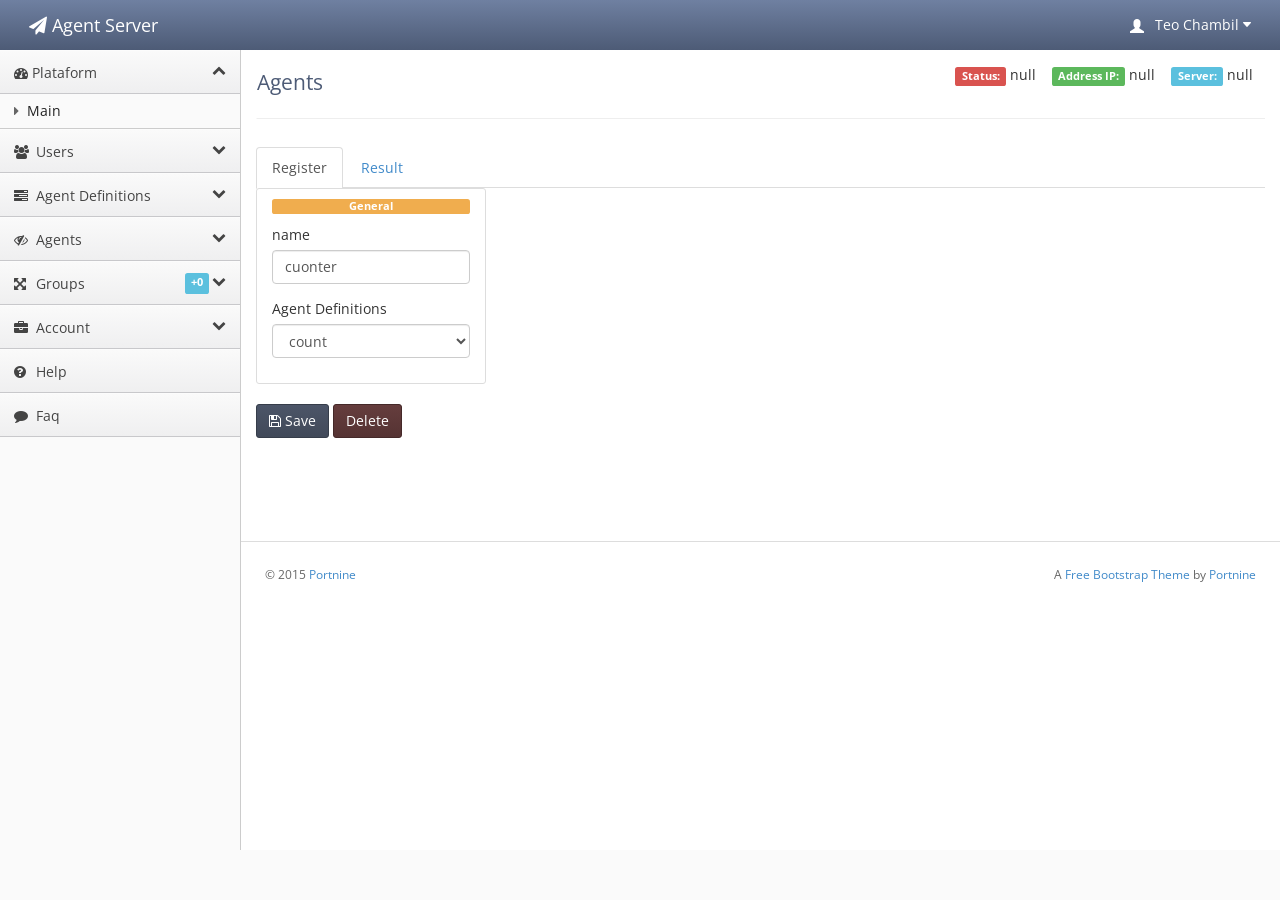
==== commit 69260963: "add frontend for manage plataform" ====
--- a/src/main/webapp/agent.html
+++ b/src/main/webapp/agent.html
@@ -217,12 +217,12 @@
 </div>
 
 <div class="header">
-    <h1 class="page-title">Agent Definitions</h1>
+    <h1 class="page-title">Agents</h1>
 </div>
 <div class="main-content">
 <ul class="nav nav-tabs">
-    <li class="active"><a href="#home" data-toggle="tab">Simple</a></li>
-    <li><a href="#advanced" data-toggle="tab">Advanced</a></li>
+    <li class="active"><a href="#home" data-toggle="tab">Register</a></li>
+    <li><a href="#advanced" data-toggle="tab">Result</a></li>
 
 </ul>
 
@@ -242,9 +242,9 @@
 
                     </div>
                     <div class="form-group">
-                        <label>User</label>
+                        <label>Agent Definitions</label>
                         <select name="DropUsergeneral" id="DropUserGeneral" class="form-control">
-                            <option value="Test">User Test</option>
+                            <option value="Test">count</option>
                         </select>
 
                     </div>
@@ -260,104 +260,6 @@
         </div>
     </div><!-- finish col-md-3-->
 
-
-
-    <div class="col-md-3">
-
-        <div class="widget">
-
-            <ul class="cards list-group">
-                <li class="list-group-item">
-                    <p class="label label-primary header-label">memory</p>
-                    <div class="form-group">
-                        <label>name</label>
-                        <input type="text" name="id" id="simplenamenemory" class="form-control" value="counter"/>
-
-                    </div>
-                    <div class="form-group">
-                        <label>type</label>
-
-                        <select   id="simpletypenemory" class="form-control">
-                            <option value="int">Int</option>
-                            <option value="string">String</option>
-                            <option value="list">list</option>
-                            <option value="map">map</option>
-                            <option value="web">web</option>
-                            <option value="boolean">boolean</option>
-                            <option value="float">float</option>
-
-                        </select>
-                    </div>
-
-                </li>
-            </ul>
-
-
-        </div>
-    </div><!-- finish col-md-3-->
-
-    <div class="col-md-3">
-        <div class="widget">
-            <ul class="cards list-group">
-                <li class="list-group-item">
-                    <p class="label label-primary header-label">timers</p>
-                    <div class="form-group">
-                        <label>name</label>
-                        <input type="text" name="id" id="simplenametimers" class="form-control" value="count"/>
-
-                    </div>
-                    <div class="form-group">
-                        <label>interval</label>
-                        <input type="text" name="id" id="simpleintervaltimers" class="form-control" value="eval(timer_interval_expression)"/>
-
-                    </div>
-                    <div class="form-group">
-                        <label>script</label>
-                        <input type="text" name="id" id="simplescripttimers" class="form-control" value="counter++;"/>
-
-                    </div>
-
-                </li>
-            </ul>
-        </div>
-    </div><!-- finish col-md-3-->
-
-    <div class="col-md-3">
-        <div class="widget">
-            <ul class="cards list-group">
-                <li class="list-group-item">
-                    <p class="label label-primary header-label">outputs</p>
-                    <div class="form-group">
-                        <label>name</label>
-                        <input type="text" name="id" id="simplenameoutputs" class="form-control" value="output1"/>
-
-                    </div>
-                    <div class="form-group">
-                        <label>type</label>
-
-                        <select   id="simpletypeoutputs" class="form-control">
-                            <option value="int">Int</option>
-                            <option value="string">String</option>
-                            <option value="list">list</option>
-                            <option value="map">map</option>
-                            <option value="web">web</option>
-                            <option value="boolean">boolean</option>
-                            <option value="float">float</option>
-
-                        </select>
-                    </div>
-                    <div class="form-group">
-                        <label>compute</label>
-                        <input type="text" name="id" id="simplecomputeoutputs" class="form-control" value="output_text + counter"/>
-
-                    </div>
-
-                </li>
-
-            </ul>
-
-        </div>
-    </div><!-- finish col-md-3-->
 
 </div><!-- finish simple-->
 
@@ -391,158 +293,6 @@
         </div>
     </div><!-- finish col-md-3-->
 
-    <div class="col-md-3">
-        <div class="widget">
-            <ul class="cards list-group">
-                <li class="list-group-item">
-                    <p class="label label-primary header-label">parameters input</p>
-                    <div class="form-group">
-                        <label>name</label>
-                        <input type="text" name="id" id="name" class="form-control" value="timer_interval_expression"/>
-
-                    </div>
-                    <div class="form-group">
-                        <label>type</label>
-
-                        <select   id="typeparameterinput" class="form-control">
-                            <option value="int">Int</option>
-                            <option value="string">String</option>
-                            <option value="list">list</option>
-                            <option value="map">map</option>
-                            <option value="web">web</option>
-                            <option value="boolean">boolean</option>
-                            <option value="float">float</option>
-
-                        </select>
-                    </div>
-                    <div class="form-group">
-                        <label>default_value</label>
-                        <input type="text" name="id" id="default_value" class="form-control" value="seconds(3)"/>
-
-                    </div>
-                </li>
-                <li class="list-group-item">
-                    <p class="label label-primary header-label">parameters out</p>
-                    <div class="form-group">
-                        <label>name</label>
-                        <input type="text" name="id" id="name1" class="form-control" value="output_text"/>
-
-                    </div>
-                    <div class="form-group">
-                        <label>type</label>
-
-
-                        <select   id="typeparameterout" class="form-control">
-
-                            <option value="string">String</option>
-                            <option value="int">Int</option>
-                            <option value="list">list</option>
-                            <option value="map">map</option>
-                            <option value="web">web</option>
-                            <option value="boolean">boolean</option>
-                            <option value="float">float</option>
-
-                        </select>
-                    </div>
-                    <div class="form-group">
-                        <label>default_value</label>
-                        <input type="text" name="id" id="default_value1" class="form-control" value="The count is"/>
-
-                    </div>
-                </li>
-            </ul>
-        </div>
-    </div>
-
-    <div class="col-md-3">
-        <div class="widget">
-            <ul class="cards list-group">
-                <li class="list-group-item">
-                    <p class="label label-primary header-label">memory</p>
-                    <div class="form-group">
-                        <label>name</label>
-                        <input type="text" name="id" id="namenemory" class="form-control" value="counter"/>
-
-                    </div>
-                    <div class="form-group">
-                        <label>type</label>
-
-                        <select   id="typenemory" class="form-control">
-                            <option value="int">Int</option>
-                            <option value="string">String</option>
-                            <option value="list">list</option>
-                            <option value="map">map</option>
-                            <option value="web">web</option>
-                            <option value="boolean">boolean</option>
-                            <option value="float">float</option>
-
-                        </select>
-                    </div>
-
-                </li>
-                <li class="list-group-item">
-                    <p class="label label-primary header-label">outputs</p>
-                    <div class="form-group">
-                        <label>name</label>
-                        <input type="text" name="id" id="nameoutputs" class="form-control" value="output1"/>
-
-                    </div>
-                    <div class="form-group">
-                        <label>type</label>
-
-
-                        <select   id="typeoutputs" class="form-control">
-                            <option value="string">String</option>
-                            <option value="int">Int</option>
-                            <option value="list">list</option>
-                            <option value="map">map</option>
-                            <option value="web">web</option>
-                            <option value="boolean">boolean</option>
-                            <option value="float">float</option>
-
-                        </select>
-                    </div>
-                    <div class="form-group">
-                        <label>compute</label>
-                        <input type="text" name="id" id="computeoutputs" class="form-control" value="output_text + counter"/>
-
-                    </div>
-
-                </li>
-            </ul>
-
-        </div>
-    </div>
-
-    <div class="col-md-3">
-        <div class="widget">
-            <ul class="cards list-group">
-                <li class="list-group-item">
-                    <p class="label label-primary header-label">timers</p>
-                    <div class="form-group">
-                        <label>name</label>
-                        <input type="text" name="id" id="nametimers" class="form-control" value="count"/>
-
-                    </div>
-                    <div class="form-group">
-                        <label>interval</label>
-                        <input type="text" name="id" id="intervaltimers" class="form-control" value="eval(timer_interval_expression)"/>
-
-                    </div>
-                    <div class="form-group">
-                        <label>script</label>
-                        <input type="text" name="id" id="scripttimers" class="form-control" value="counter++;"/>
-
-                    </div>
-
-                </li>
-
-            </ul>
-
-        </div>
-    </div>
-
-
 </div>
 
 </div>
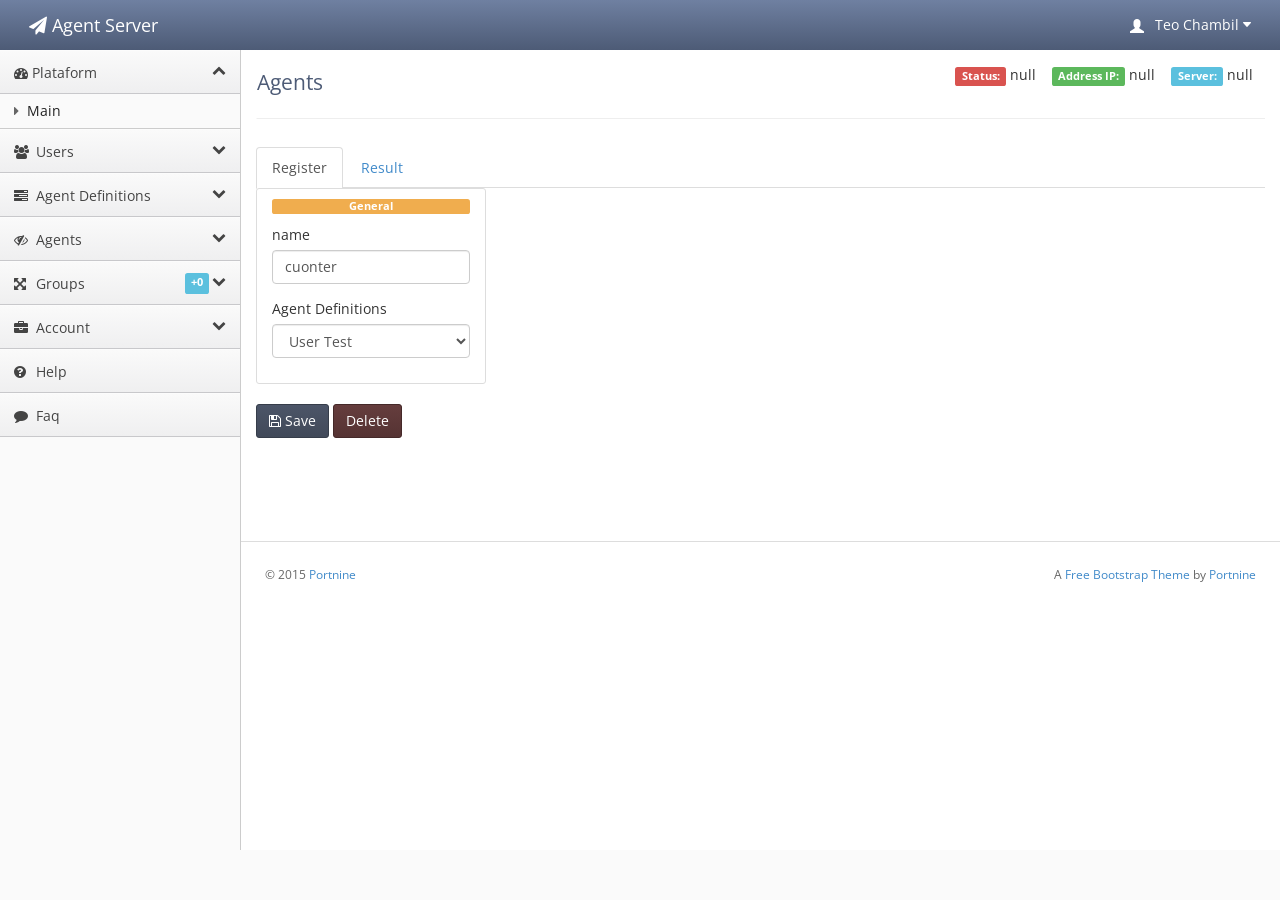
==== commit 693c402b: "add frontend for bootstrap" ====
--- a/src/main/webapp/agent.html
+++ b/src/main/webapp/agent.html
@@ -152,7 +152,7 @@
         <li>
             <ul class="legal-menu nav nav-list collapse">
 
-                <li><a href="agentdefinition.html"><span class="fa fa-caret-right"></span> Definitions</a></li>
+                <li><a href="agentdef.html"><span class="fa fa-caret-right"></span> Definitions</a></li>
 
             </ul>
         </li>
@@ -244,7 +244,7 @@
                     <div class="form-group">
                         <label>Agent Definitions</label>
                         <select name="DropUsergeneral" id="DropUserGeneral" class="form-control">
-                            <option value="Test">count</option>
+                            <option value="Test">User Test</option>
                         </select>
 
                     </div>
@@ -287,7 +287,7 @@
             <button id="btnadvanceSdve" class="btn btn-primary"><i class="fa fa-save"></i> Save</button>
             <a href="#myModal" data-toggle="modal" class="btn btn-danger">Delete</a>
             <br/>      <br/>
-            <div id="idMessagsesdUser" style="margin: 0 auto; text-align: left; width: 800px">
+            <div id="idMessagsesdUser" class="alert alert-success">
             </div>
 
         </div>
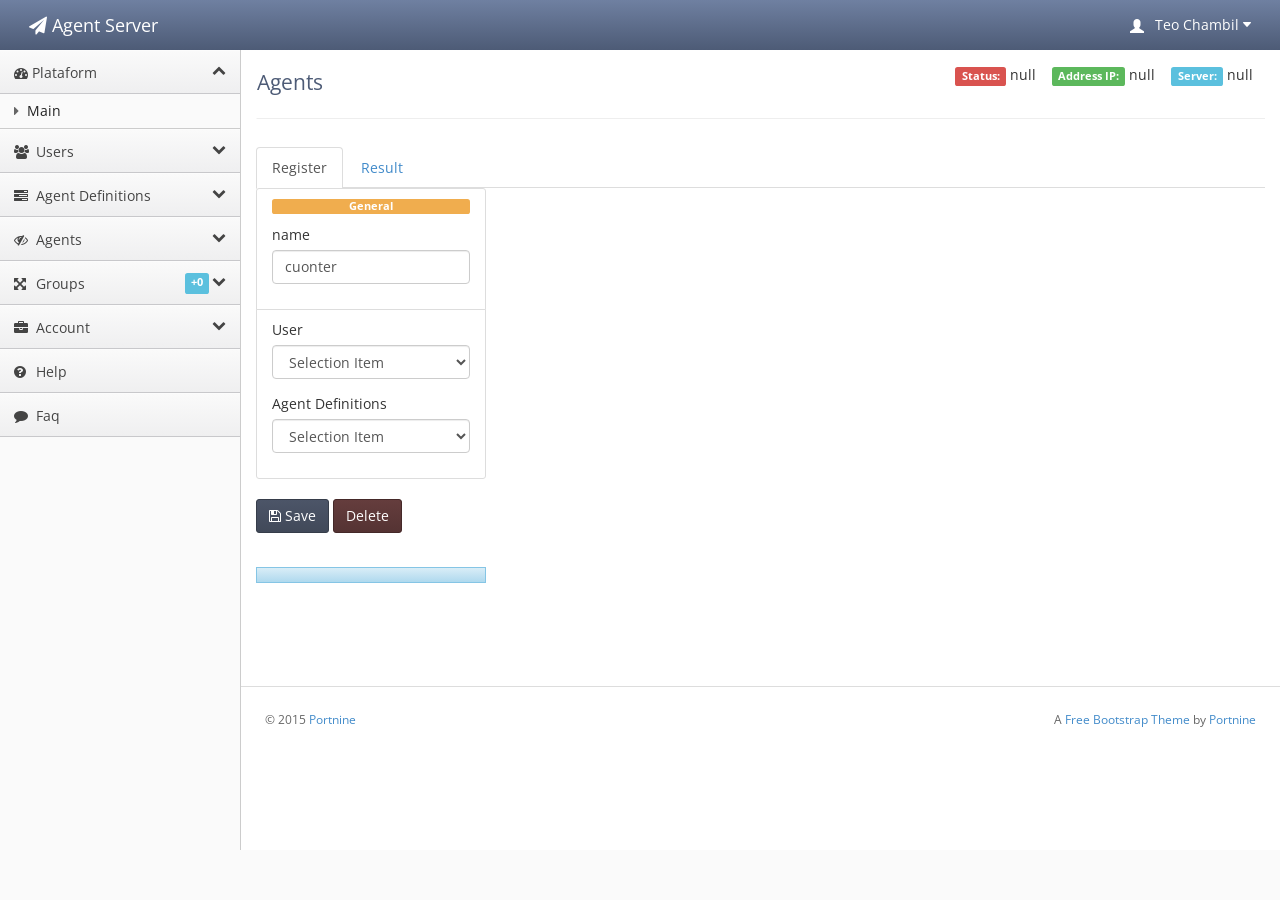
==== commit 2801cbe2: "add functions for frontend and included rabbitmq that allow show the interaction with others peers" ====
--- a/src/main/webapp/agent.html
+++ b/src/main/webapp/agent.html
@@ -14,7 +14,7 @@
 
     <script src="js/site/jquery-1.11.1.min.js" type="text/javascript"></script>
     <script src="js/site/jquery.knob.js" type="text/javascript"></script>
-    <script src="../js/user.js"></script>
+    <script src="../js/agent.js"></script>
     <script src="../js/system.js"></script>
     <script type="text/javascript">
         $(function () {
@@ -153,7 +153,7 @@
             <ul class="legal-menu nav nav-list collapse">
 
                 <li><a href="agentdef.html"><span class="fa fa-caret-right"></span> Definitions</a></li>
-
+                <li><a href="listdef.html"><span class="fa fa-caret-right"></span> List</a></li>
             </ul>
         </li>
         <!--<Agents]-->
@@ -165,8 +165,10 @@
         <li>
             <ul class="premium-menu nav nav-list collapse">
                 <li>
-                    <a href="premium-profile.html"><span class="fa fa-caret-right"></span> Enhanced Profile</a>
-                </li>
+                    <a href="agent.html"><span class="fa fa-caret-right"></span> Agent</a>
+
+                </li>
+                <li><a href="listagents.html"><span class="fa fa-caret-right"></span> List</a></li>
             </ul>
         </li>
         <!--<Groups]-->
@@ -234,27 +236,39 @@
     <div class="col-md-3">
         <div class="widget">
             <ul class="cards list-group">
+
                 <li class="list-group-item">
                     <p class="label label-warning header-label">General</p>
                     <div class="form-group">
                         <label>name</label>
-                        <input type="text" name="id" id="namegeneral" class="form-control" value="cuonter"/>
+                        <input type="text" id="nameagentgeneral" class="form-control" value="cuonter"/>
+
+                    </div>
+                </li>
+                <li class="list-group-item">
+
+                    <div class="form-group">
+
+                        <label>User</label>
+                        <select   id="DropUserGeneral" class="form-control">
+                            <option value="Test">Selection Item</option>
+                        </select>
 
                     </div>
                     <div class="form-group">
                         <label>Agent Definitions</label>
-                        <select name="DropUsergeneral" id="DropUserGeneral" class="form-control">
-                            <option value="Test">User Test</option>
+                        <select  id="DropAgentGeneral" class="form-control">
+                            <option value="Test">Selection Item</option>
                         </select>
 
                     </div>
 
                 </li>
             </ul>
-            <button id="btnsimpleSdve" class="btn btn-primary"><i class="fa fa-save"></i> Save</button>
+            <button id="btnagentSdve" class="btn btn-primary"><i class="fa fa-save"></i> Save</button>
             <a href="#myModal" data-toggle="modal" class="btn btn-danger">Delete</a>
             <br/>      <br/>
-            <div id="idMessagsedUser" style="margin: 0 auto; text-align: left; width: 800px">
+            <div id="idMessagsedAgent" class="alert alert-info">
             </div>
 
         </div>
@@ -264,6 +278,8 @@
 </div><!-- finish simple-->
 
 <div class="tab-pane fade" id="advanced">
+
+
     <div class="col-md-3">
         <div class="widget">
             <ul class="cards list-group">
@@ -283,7 +299,12 @@
                     </div>
 
                 </li>
-            </ul>
+                <li>
+
+                </li>
+
+            </ul>
+
             <button id="btnadvanceSdve" class="btn btn-primary"><i class="fa fa-save"></i> Save</button>
             <a href="#myModal" data-toggle="modal" class="btn btn-danger">Delete</a>
             <br/>      <br/>
